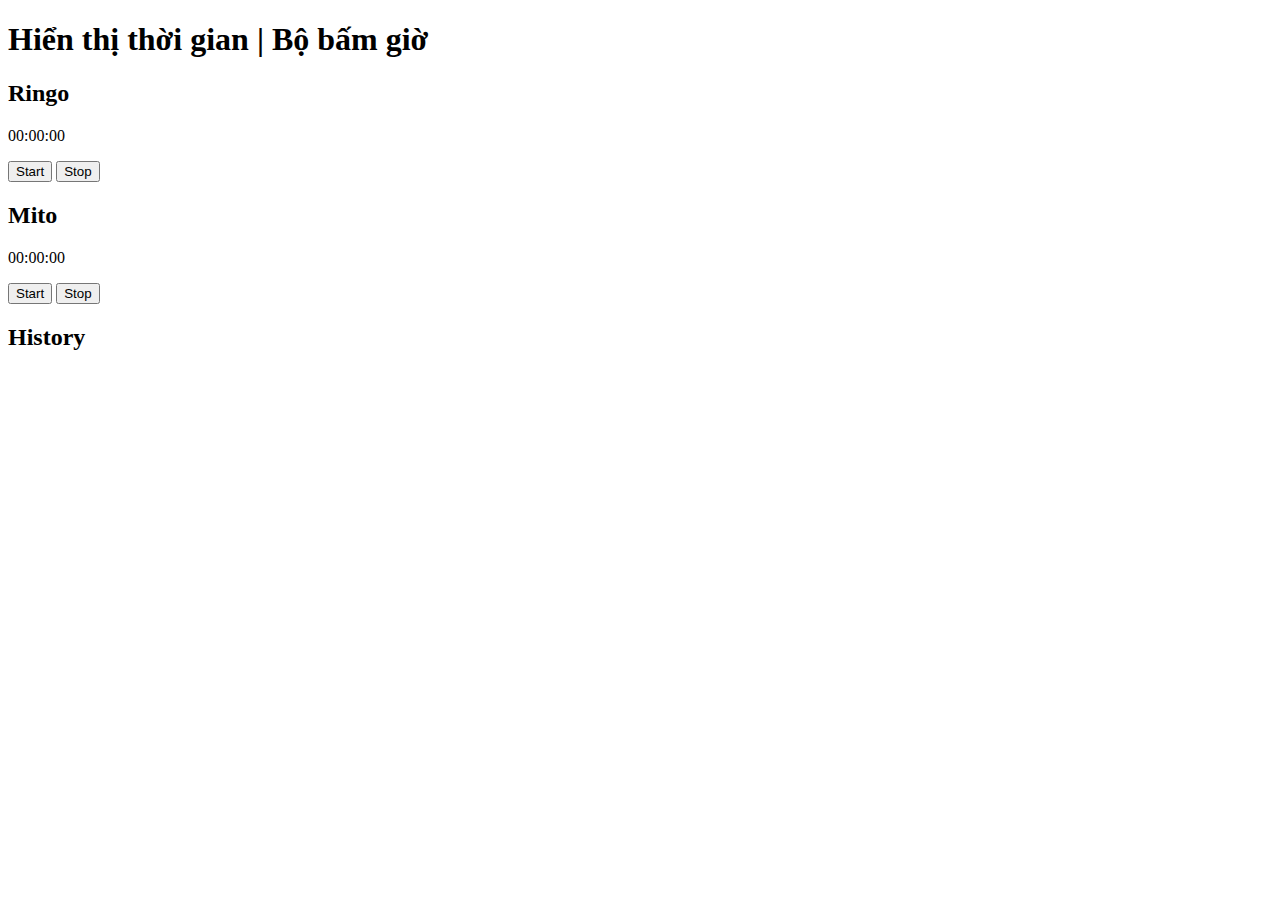
==== index.html @ 76e0c328 "Create index.html" ====
<!DOCTYPE html>
<html lang="vi">
<head>
    <meta charset="UTF-8">
    <meta name="viewport" content="width=device-width, initial-scale=1.0">
    <title>Đồng hồ của 2 corn dỏg</title>
    <link rel="stylesheet" href="style.css">
</head>
<body>
    <div class="container">
        <h1>Hiển thị thời gian | Bộ bấm giờ</h1>
        <div id="clock"></div>

        <div class="timers">
            <div class="timer">
                <h2>Ringo</h2>
                <p id="timerA">00:00:00</p>
                <button id="startA">Start</button>
                <button id="stopA">Stop</button>
            </div>
            <div class="timer">
                <h2>Mito</h2>
                <p id="timerB">00:00:00</p>
                <button id="startB">Start</button>
                <button id="stopB">Stop</button>
            </div>
        </div>

        <h2>History</h2>
        <ul id="history"></ul>
    </div>

    <script src="script.js"></script>
</body>
</html>
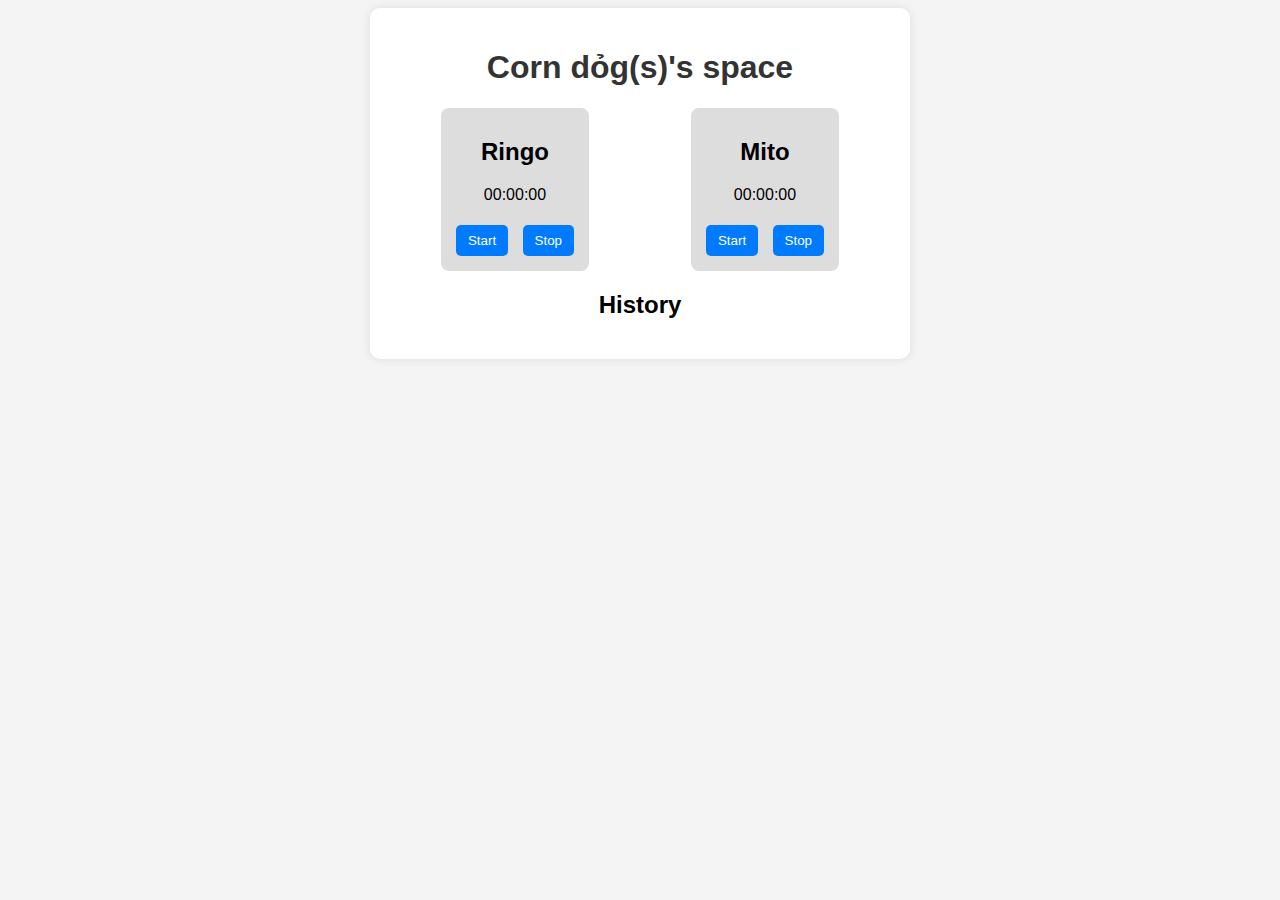
==== commit ca887b7c: "Update index.html" ====
--- a/index.html
+++ b/index.html
@@ -4,11 +4,11 @@
     <meta charset="UTF-8">
     <meta name="viewport" content="width=device-width, initial-scale=1.0">
     <title>Đồng hồ của 2 corn dỏg</title>
-    <link rel="stylesheet" href="style.css">
+    <link rel="Stylesheet" href="Style.css">
 </head>
 <body>
     <div class="container">
-        <h1>Hiển thị thời gian | Bộ bấm giờ</h1>
+        <h1>Corn dỏg(s)'s space</h1>
         <div id="clock"></div>
 
         <div class="timers">
--- a/Style.css
+++ b/Style.css
@@ -0,0 +1,44 @@
+body {
+    font-family: Arial, sans-serif;
+    text-align: center;
+    background-color: #f4f4f4;
+}
+
+.container {
+    max-width: 500px;
+    margin: auto;
+    padding: 20px;
+    background: white;
+    border-radius: 10px;
+    box-shadow: 0 0 10px rgba(0, 0, 0, 0.1);
+}
+
+h1 {
+    color: #333;
+}
+
+.timers {
+    display: flex;
+    justify-content: space-around;
+    margin-top: 20px;
+}
+
+.timer {
+    background: #ddd;
+    padding: 10px;
+    border-radius: 8px;
+}
+
+button {
+    background: #007BFF;
+    color: white;
+    border: none;
+    padding: 8px 12px;
+    margin: 5px;
+    border-radius: 5px;
+    cursor: pointer;
+}
+
+button:hover {
+    background: #0056b3;
+}
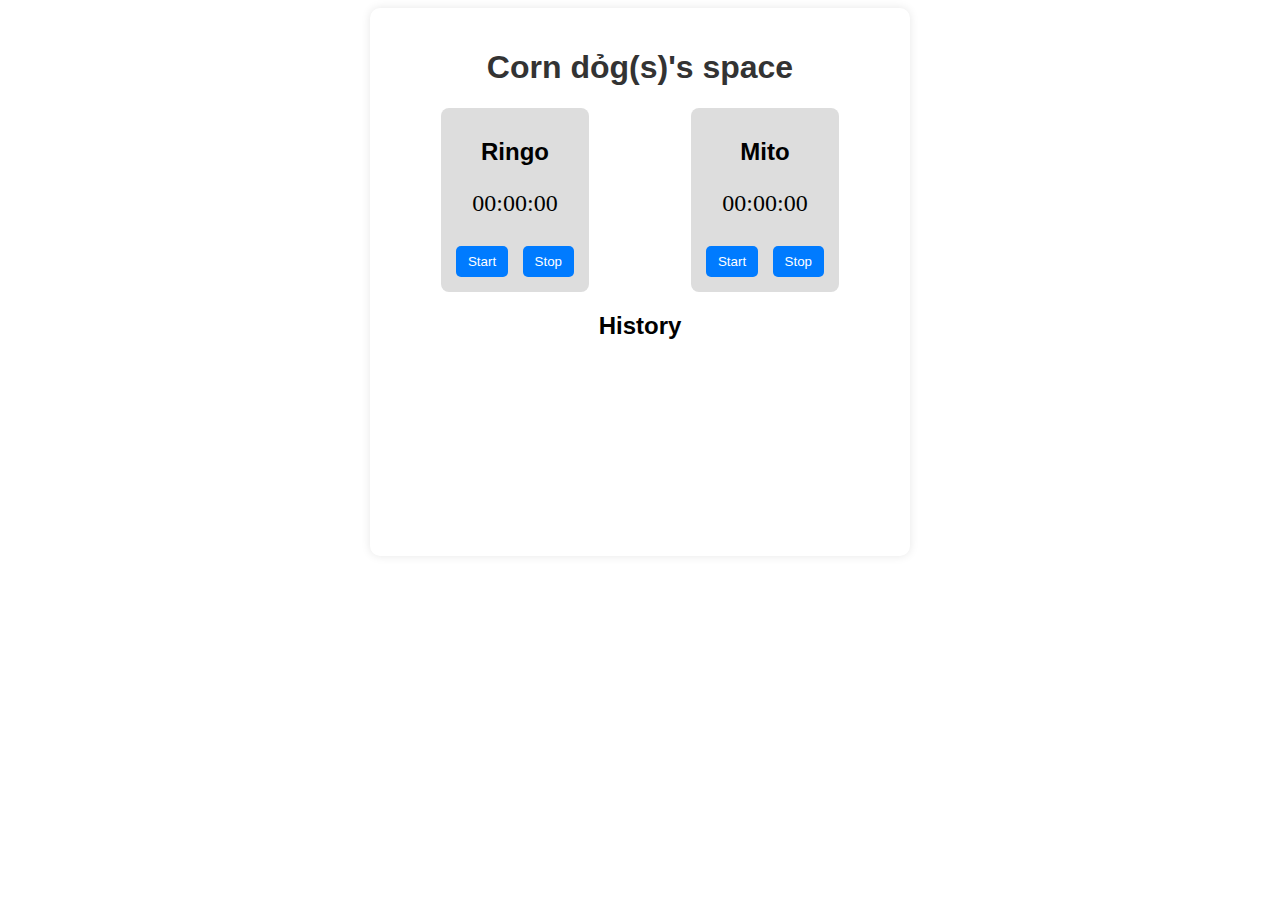
==== commit a56e5a4d: "Update index.html" ====
--- a/Style.css
+++ b/Style.css
@@ -42,3 +42,29 @@
 button:hover {
     background: #0056b3;
 }
+
+/*font*/
+@import url('https://fonts.googleapis.com/css2?family=Press+Start+2P&display=swap');
+
+#clock, .timer p {
+    font-family: 'Press Start 2P', cursive;
+    font-size: 24px;
+    image-rendering: pixelated;
+}
+
+/*bg*/
+body {
+    background: url('background.png') repeat;
+    image-rendering: pixelated;
+}
+
+/*history*/
+#history {
+    width: 90%;
+    max-width: 320px;
+    height: 160px;
+    background: url('history.png') no-repeat center;
+    background-size: contain;
+    image-rendering: pixelated;
+    overflow-y: scroll;
+}
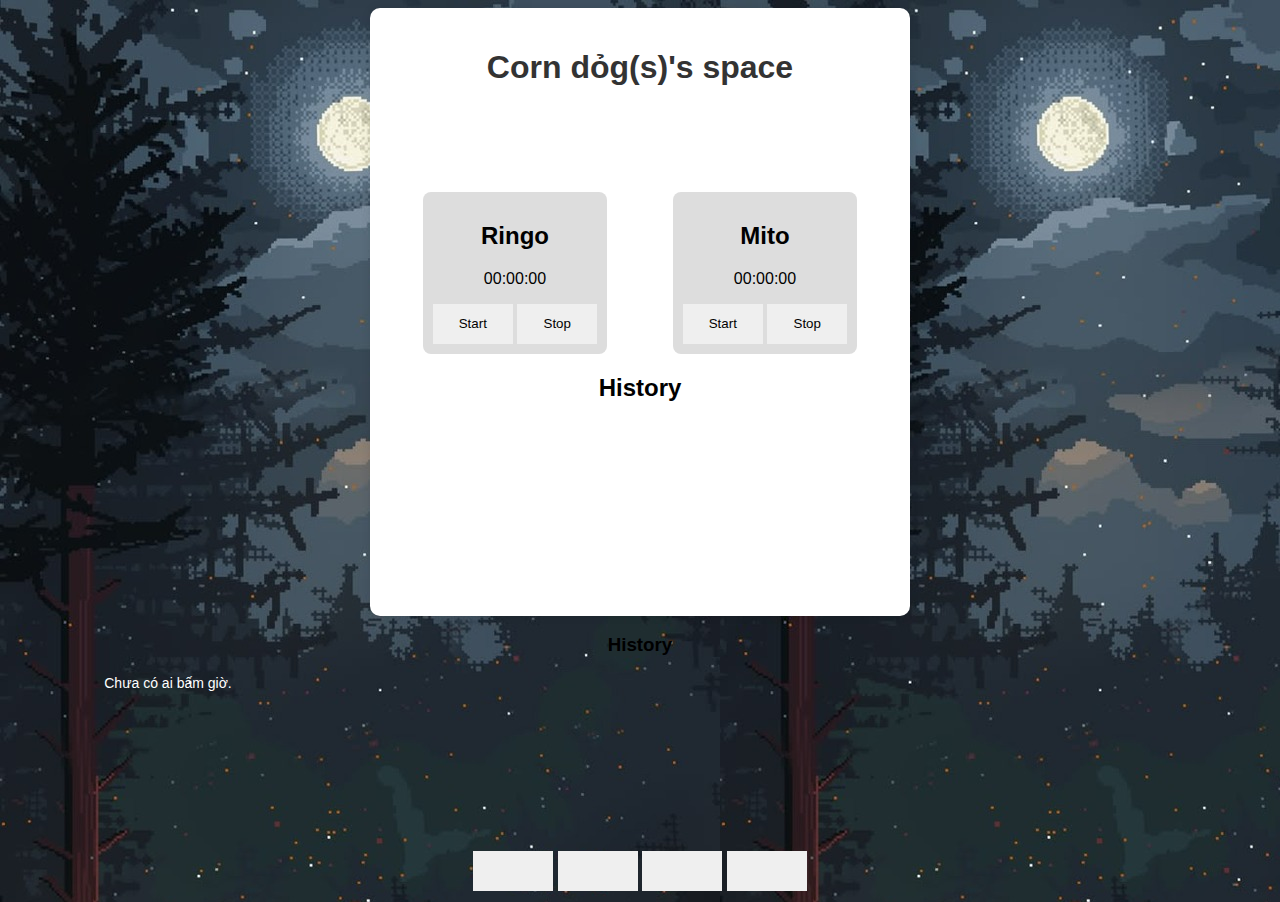
==== commit 407930c1: "Update index.html" ====
--- a/index.html
+++ b/index.html
@@ -31,5 +31,84 @@
     </div>
 
     <script src="script.js"></script>
+    <script>
+    function updateClock() {
+        let now = new Date();
+        let hours = String(now.getHours()).padStart(2, '0');
+        let minutes = String(now.getMinutes()).padStart(2, '0');
+        let seconds = String(now.getSeconds()).padStart(2, '0');
+
+        document.getElementById("clock").innerText = `${hours}:${minutes}:${seconds}`;
+    }
+
+    setInterval(updateClock, 1000); // Cập nhật mỗi giây
+    updateClock(); // Chạy ngay khi mở trang
+</script>
+
+<script>
+    let timerA = 0, timerB = 0; // Thời gian của từng người
+    let intervalA, intervalB;   // Biến để chạy setInterval
+
+    function startTimer(player) {
+        if (player === "A" && !intervalA) {
+            intervalA = setInterval(() => {
+                timerA++;
+                updateHistory("A", timerA);
+            }, 1000);
+        }
+        if (player === "B" && !intervalB) {
+            intervalB = setInterval(() => {
+                timerB++;
+                updateHistory("B", timerB);
+            }, 1000);
+        }
+    }
+
+    function stopTimer(player) {
+        if (player === "A") {
+            clearInterval(intervalA);
+            intervalA = null;
+            saveHistory("A", timerA);
+            timerA = 0; // Reset sau khi lưu
+        }
+        if (player === "B") {
+            clearInterval(intervalB);
+            intervalB = null;
+            saveHistory("B", timerB);
+            timerB = 0;
+        }
+    }
+
+    function updateHistory(player, time) {
+        let history = document.getElementById("history");
+        let display = player === "A" ? `🟢 Người A: ${time} giây` : `🔵 Người B: ${time} giây`;
+        history.innerText = display;
+    }
+
+    function saveHistory(player, time) {
+        let historyList = document.getElementById("history-list");
+        let newEntry = document.createElement("li");
+        newEntry.innerText = `${new Date().toLocaleTimeString()} - ${player === "A" ? "Người A" : "Người B"}: ${time} giây`;
+        historyList.appendChild(newEntry);
+    }
+</script>
+
+<div id="history-container">
+    <h3>History</h3>
+    <p id="history">Chưa có ai bấm giờ.</p>
+    <ul id="history-list"></ul>
+</div>
+
+
+<div class="button-container">
+    <button class="startA" onclick="startTimer('A')"></button>
+    <button class="stopA" onclick="stopTimer('A')"></button>
+    <button class="startB" onclick="startTimer('B')"></button>
+    <button class="stopB" onclick="stopTimer('B')"></button>
+</div>
+
+
+
+    
 </body>
 </html>
--- a/Style.css
+++ b/Style.css
@@ -29,36 +29,63 @@
     border-radius: 8px;
 }
 
-button {
-    background: #007BFF;
-    color: white;
-    border: none;
-    padding: 8px 12px;
-    margin: 5px;
-    border-radius: 5px;
-    cursor: pointer;
-}
-
-button:hover {
-    background: #0056b3;
-}
-
-/*font*/
-@import url('https://fonts.googleapis.com/css2?family=Press+Start+2P&display=swap');
-
-#clock, .timer p {
-    font-family: 'Press Start 2P', cursive;
-    font-size: 24px;
+body {
+    background: url('background.jpg') repeat;
+    background-size: auto;
     image-rendering: pixelated;
 }
 
-/*bg*/
-body {
-    background: url('background.png') repeat;
+
+img {
     image-rendering: pixelated;
+    width: auto;
+    height: auto;
 }
 
-/*history*/
+
+#clock {
+    width: 80%;
+    max-width: 300px;
+    height: 64px;
+    background: url('clock.png') no-repeat center;
+    background-size: contain;
+    image-rendering: pixelated;
+    text-align: center;
+    font-size: 24px;
+    font-family: 'Press Start 2P', sans-serif;
+    color: white;
+}
+
+
+
+/* Nút bấm chung */
+button {
+    width: 80px;
+    height: 40px;
+    background-size: contain;
+    image-rendering: pixelated;
+    border: none;
+    cursor: pointer;
+}
+.personA.start {
+    background: url('R1.png') no-repeat center;
+}
+.personA.stop {
+    background: url('R2.png') no-repeat center;
+}
+.personB.start {
+    background: url('M1.png') no-repeat center;
+}
+.personB.stop {
+    background: url('M1.png') no-repeat center;
+}
+button:hover {
+    opacity: 0.8; 
+}
+button:active {
+    opacity: 0.6;
+}
+
 #history {
     width: 90%;
     max-width: 320px;
@@ -67,4 +94,10 @@
     background-size: contain;
     image-rendering: pixelated;
     overflow-y: scroll;
+    color: white;
+    font-size: 14px;
+    font-family: 'Press Start 2P', sans-serif;
 }
+
+
+
